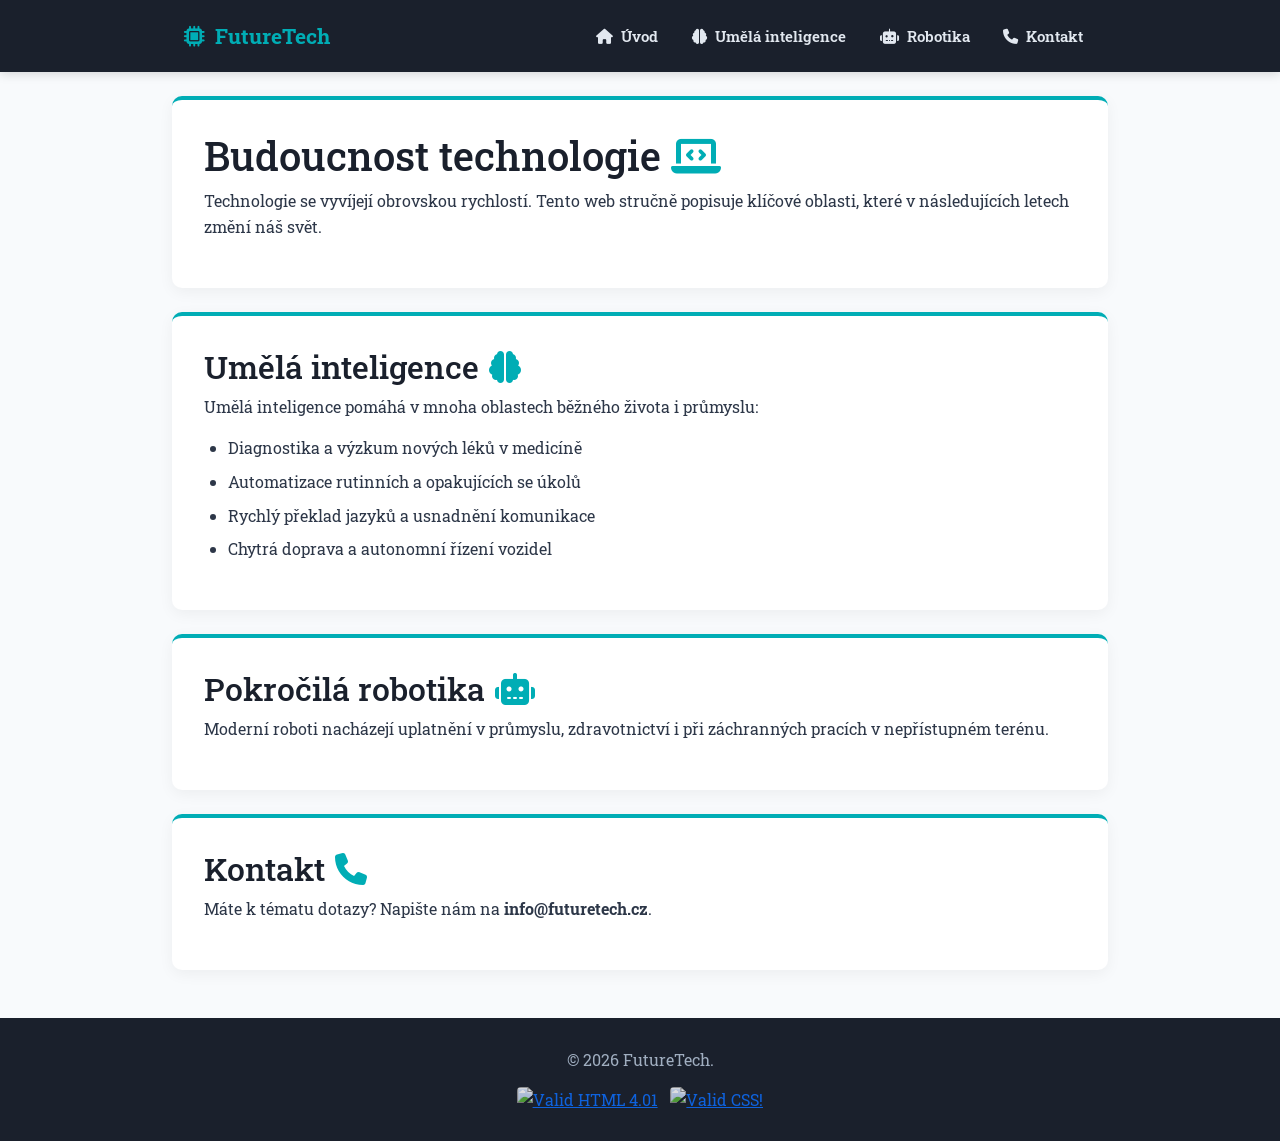
==== html/index.html @ fc52e15b "Přesunuto do složky html" ====
<!DOCTYPE html>
<html lang="cs">
<head>
    <meta charset="UTF-8">
    <meta name="viewport" content="width=device-width, initial-scale=1.0">
    <title>Budoucnost technologie</title>

    
    <link href="https://cdn.jsdelivr.net/npm/bootstrap@5.3.3/dist/css/bootstrap.min.css" rel="stylesheet">
    
    
    <link rel="stylesheet" href="https://cdnjs.cloudflare.com/ajax/libs/font-awesome/6.5.1/css/all.min.css">
    
    
    <link rel="stylesheet" href="styly.css">
</head>
<body>

    <header>
        <nav id="navbar">
            <div class="logo">
                <i class="fa-solid fa-microchip"></i> FutureTech
            </div>

            <ul id="nav-menu">
                <li>
                    <a href="#uvod">
                        <i class="fa-solid fa-house"></i>
                        <span class="link-text">Úvod</span>
                    </a>
                </li>
                <li>
                    <a href="#ai">
                        <i class="fa-solid fa-brain"></i>
                        <span class="link-text">Umělá inteligence</span>
                    </a>
                </li>
                <li>
                    <a href="#robotika">
                        <i class="fa-solid fa-robot"></i>
                        <span class="link-text">Robotika</span>
                    </a>
                </li>
                <li>
                    <a href="#kontakt">
                        <i class="fa-solid fa-phone"></i>
                        <span class="link-text">Kontakt</span>
                    </a>
                </li>
            </ul>
        </nav>
    </header>

   
    <main class="obsah container my-4">
        <div class="row g-4">

            
            <div class="col-12 col-md-6 col-lg-12">
                <section id="uvod" class="h-100">
                    <h1>Budoucnost technologie <i class="fa-solid fa-laptop-code"></i></h1>
                    <p>Technologie se vyvíjejí obrovskou rychlostí. Tento web stručně popisuje klíčové oblasti, které v následujících letech změní náš svět.</p>
                </section>
            </div>

            
            <div class="col-12 col-md-6 col-lg-12">
                <section id="ai" class="h-100">
                    <h2>Umělá inteligence <i class="fa-solid fa-brain"></i></h2>
                    <p>Umělá inteligence pomáhá v mnoha oblastech běžného života i průmyslu:</p>
                    <ul>
                        <li>Diagnostika a výzkum nových léků v medicíně</li>
                        <li>Automatizace rutinních a opakujících se úkolů</li>
                        <li>Rychlý překlad jazyků a usnadnění komunikace</li>
                        <li>Chytrá doprava a autonomní řízení vozidel</li>
                    </ul>
                </section>
            </div>

            
            <div class="col-12 col-md-6 col-lg-12">
                <section id="robotika" class="h-100">
                    <h2>Pokročilá robotika <i class="fa-solid fa-robot"></i></h2>
                    <p>Moderní roboti nacházejí uplatnění v průmyslu, zdravotnictví i při záchranných pracích v nepřístupném terénu.</p>
                </section>
            </div>

            
            <div class="col-12 col-md-6 col-lg-12">
                <section id="kontakt" class="h-100">
                    <h2>Kontakt <i class="fa-solid fa-phone"></i></h2>
                    <p>Máte k tématu dotazy? Napište nám na <strong>info@futuretech.cz</strong>.</p>
                </section>
            </div>

        </div>
    </main>

    <footer>
        <p>&copy; 2026 FutureTech.</p>
        
        <!-- W3C Validační ikony -->
        <div class="w3c-validation">
            <a href="https://validator.w3.org/check?uri=referer" target="_blank">
                <img src="https://www.w3.org/Icons/valid-html401" alt="Valid HTML 4.01" width="88" height="31">
            </a>
            <a href="https://jigsaw.w3.org/css-validator/check/referer" target="_blank">
                <img src="https://jigsaw.w3.org/css-validator/images/vcss" alt="Valid CSS!" width="88" height="31">
            </a>
        </div>
    </footer>

</body>
</html>
---- html/styly.css ----
@import url('https://fonts.googleapis.com/css2?family=Roboto+Slab:wght@400;600;700&display=swap');

body {
    font-family: "Roboto Slab", serif;
    margin: 0;
    padding: 0;
    background-color: #f8fafc;
    color: #2d3748;
    line-height: 1.6;
}

header {
    background-color: #1a202c;
    position: sticky;
    top: 0;
    z-index: 100;
    box-shadow: 0 0.125rem 0.625rem rgba(0, 0, 0, 0.15);
}

#navbar {
    max-width: 60rem;
    margin: 0 auto;
    display: flex;
    justify-content: space-between;
    align-items: center;
    padding: 1rem 1.5rem;
}

.logo {
    color: #00adb5;
    font-size: 1.3rem;
    font-weight: 700;
    display: flex;
    align-items: center;
    gap: 0.6rem;
}

#navbar ul {
    display: flex;
    list-style: none;
    gap: 0.5rem;
    margin: 0;
    padding: 0;
}

#navbar a {
    color: #e2e8f0;
    text-decoration: none;
    font-weight: 600;
    font-size: 0.95rem;
    display: flex;
    align-items: center;
    gap: 0.5rem;
    padding: 0.5rem 0.8rem;
    border-radius: 0.375rem;
    transition: all 0.2s ease-in-out;
}

#navbar a:hover {
    color: #ffffff;
    background-color: rgba(0, 173, 181, 0.2);
}

/* Mobilní zobrazení*/
@media (max-width: 650px) {
    #navbar {
        padding: 0.8rem 1rem;
    }

    #navbar a {
        font-size: 1.2rem;
        padding: 0.5rem;
    }

    .link-text {
        display: none;
    }
}

.obsah {
    max-width: 60rem;
}

section {
    background-color: #ffffff;
    padding: 2rem;
    border-radius: 0.625rem;
    border-top: 0.25rem solid #00adb5;
    box-shadow: 0 0.25rem 0.9375rem rgba(0, 0, 0, 0.05);
    transition: transform 0.2s ease;
}

section:hover {
    transform: translateY(-0.125rem);
}

h1, h2 {
    color: #1a202c;
    margin-top: 0;
    display: flex;
    align-items: center;
    gap: 0.6rem;
}

h1 i, h2 i {
    color: #00adb5;
}

.obsah ul {
    margin-top: 0.8rem;
    padding-left: 1.5rem;
}

.obsah li {
    margin-bottom: 0.5rem;
}

footer {
    text-align: center;
    padding: 1.8rem 1rem;
    background-color: #1a202c;
    color: #a0aec0;
    margin-top: 3rem;
}

footer p {
    margin: 0 0 0.8rem 0;
}

/* Validační ikony W3C */
.w3c-validation {
    display: flex;
    justify-content: center;
    align-items: center;
    gap: 0.8rem;
}

.w3c-validation img {
    border: 0;
    border-radius: 0.25rem;
    opacity: 0.85; /*průhlednost ikony*/
    transition: opacity 0.2s ease;
}

.w3c-validation img:hover {
    opacity: 1;
}
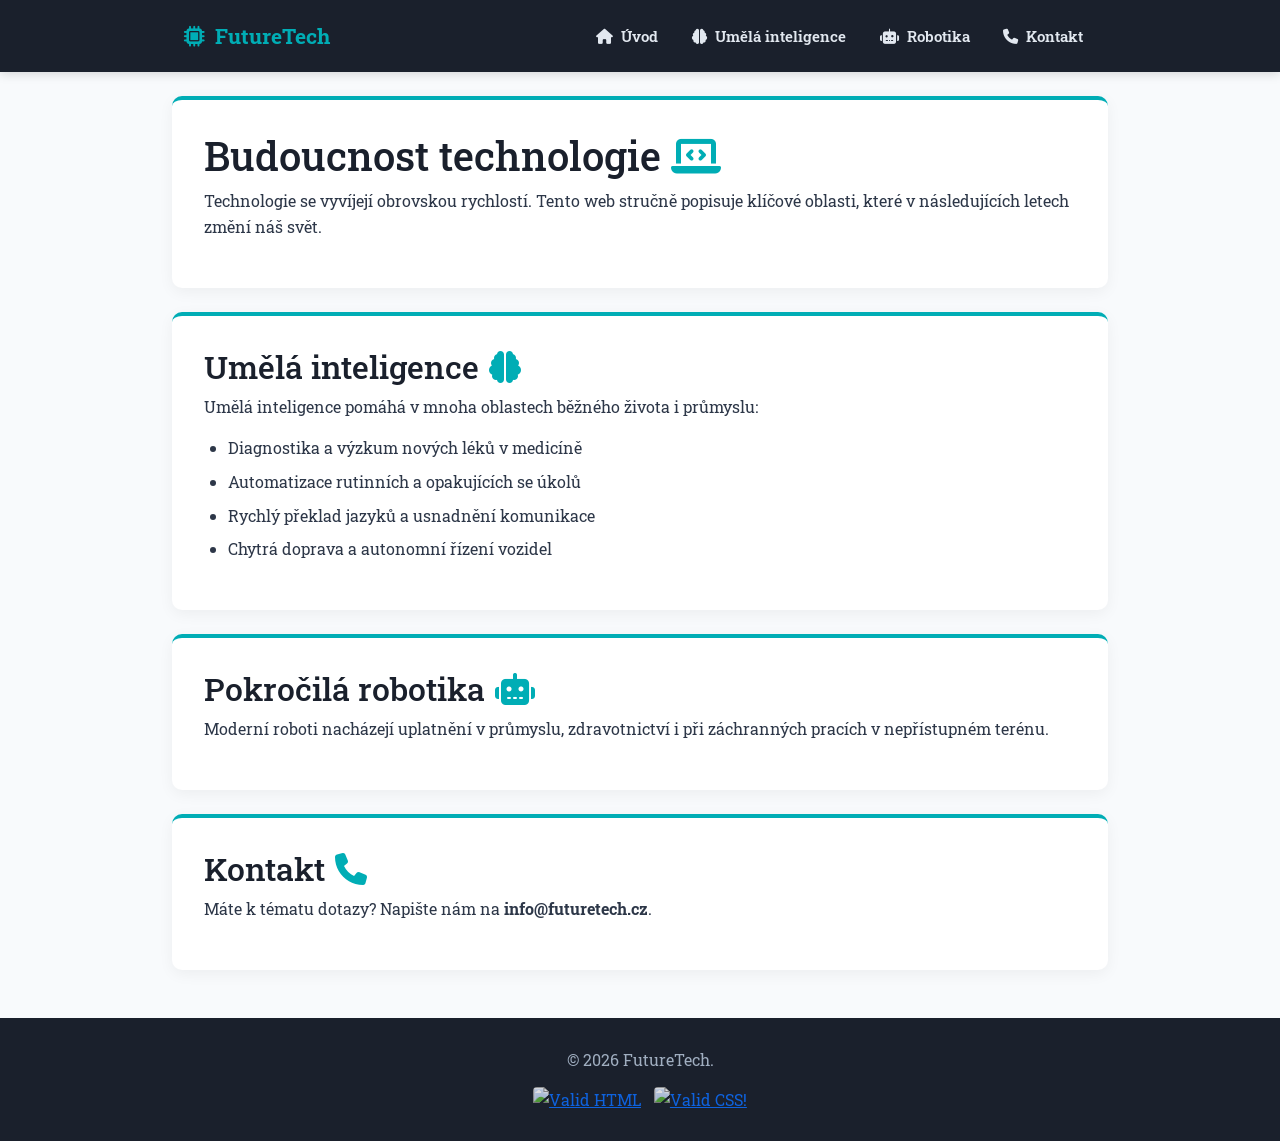
==== commit 7b2c431f: "Oprava validacnich odkazů v prvnim projektu" ====
--- a/html/index.html
+++ b/html/index.html
@@ -5,13 +5,13 @@
     <meta name="viewport" content="width=device-width, initial-scale=1.0">
     <title>Budoucnost technologie</title>
 
-    
+    <!-- Bootstrap 5 -->
     <link href="https://cdn.jsdelivr.net/npm/bootstrap@5.3.3/dist/css/bootstrap.min.css" rel="stylesheet">
     
-    
+    <!-- Font Awesome -->
     <link rel="stylesheet" href="https://cdnjs.cloudflare.com/ajax/libs/font-awesome/6.5.1/css/all.min.css">
     
-    
+    <!-- Vlastní styly -->
     <link rel="stylesheet" href="styly.css">
 </head>
 <body>
@@ -55,7 +55,6 @@
     <main class="obsah container my-4">
         <div class="row g-4">
 
-            
             <div class="col-12 col-md-6 col-lg-12">
                 <section id="uvod" class="h-100">
                     <h1>Budoucnost technologie <i class="fa-solid fa-laptop-code"></i></h1>
@@ -63,7 +62,6 @@
                 </section>
             </div>
 
-            
             <div class="col-12 col-md-6 col-lg-12">
                 <section id="ai" class="h-100">
                     <h2>Umělá inteligence <i class="fa-solid fa-brain"></i></h2>
@@ -77,7 +75,6 @@
                 </section>
             </div>
 
-            
             <div class="col-12 col-md-6 col-lg-12">
                 <section id="robotika" class="h-100">
                     <h2>Pokročilá robotika <i class="fa-solid fa-robot"></i></h2>
@@ -85,7 +82,6 @@
                 </section>
             </div>
 
-            
             <div class="col-12 col-md-6 col-lg-12">
                 <section id="kontakt" class="h-100">
                     <h2>Kontakt <i class="fa-solid fa-phone"></i></h2>
@@ -99,13 +95,13 @@
     <footer>
         <p>&copy; 2026 FutureTech.</p>
         
-        <!-- W3C Validační ikony -->
+        <!-- W3C Validační ikony upravené pro správnou cestu na GitHubu -->
         <div class="w3c-validation">
-            <a href="https://validator.w3.org/check?uri=referer" target="_blank">
-                <img src="https://www.w3.org/Icons/valid-html401" alt="Valid HTML 4.01" width="88" height="31">
+            <a href="https://validator.w3.org/nu/?doc=https://davidstastny-dejv.github.io/web-1/html/" target="_blank">
+                <img src="https://www.w3.org/Icons/valid-html401" alt="Valid HTML" width="88" height="31" style="border:0;">
             </a>
-            <a href="https://jigsaw.w3.org/css-validator/check/referer" target="_blank">
-                <img src="https://jigsaw.w3.org/css-validator/images/vcss" alt="Valid CSS!" width="88" height="31">
+            <a href="https://jigsaw.w3.org/css-validator/validator?uri=https://davidstastny-dejv.github.io/web-1/html/styly.css" target="_blank">
+                <img src="https://jigsaw.w3.org/css-validator/images/vcss-blue" alt="Valid CSS!" width="88" height="31" style="border:0;">
             </a>
         </div>
     </footer>
